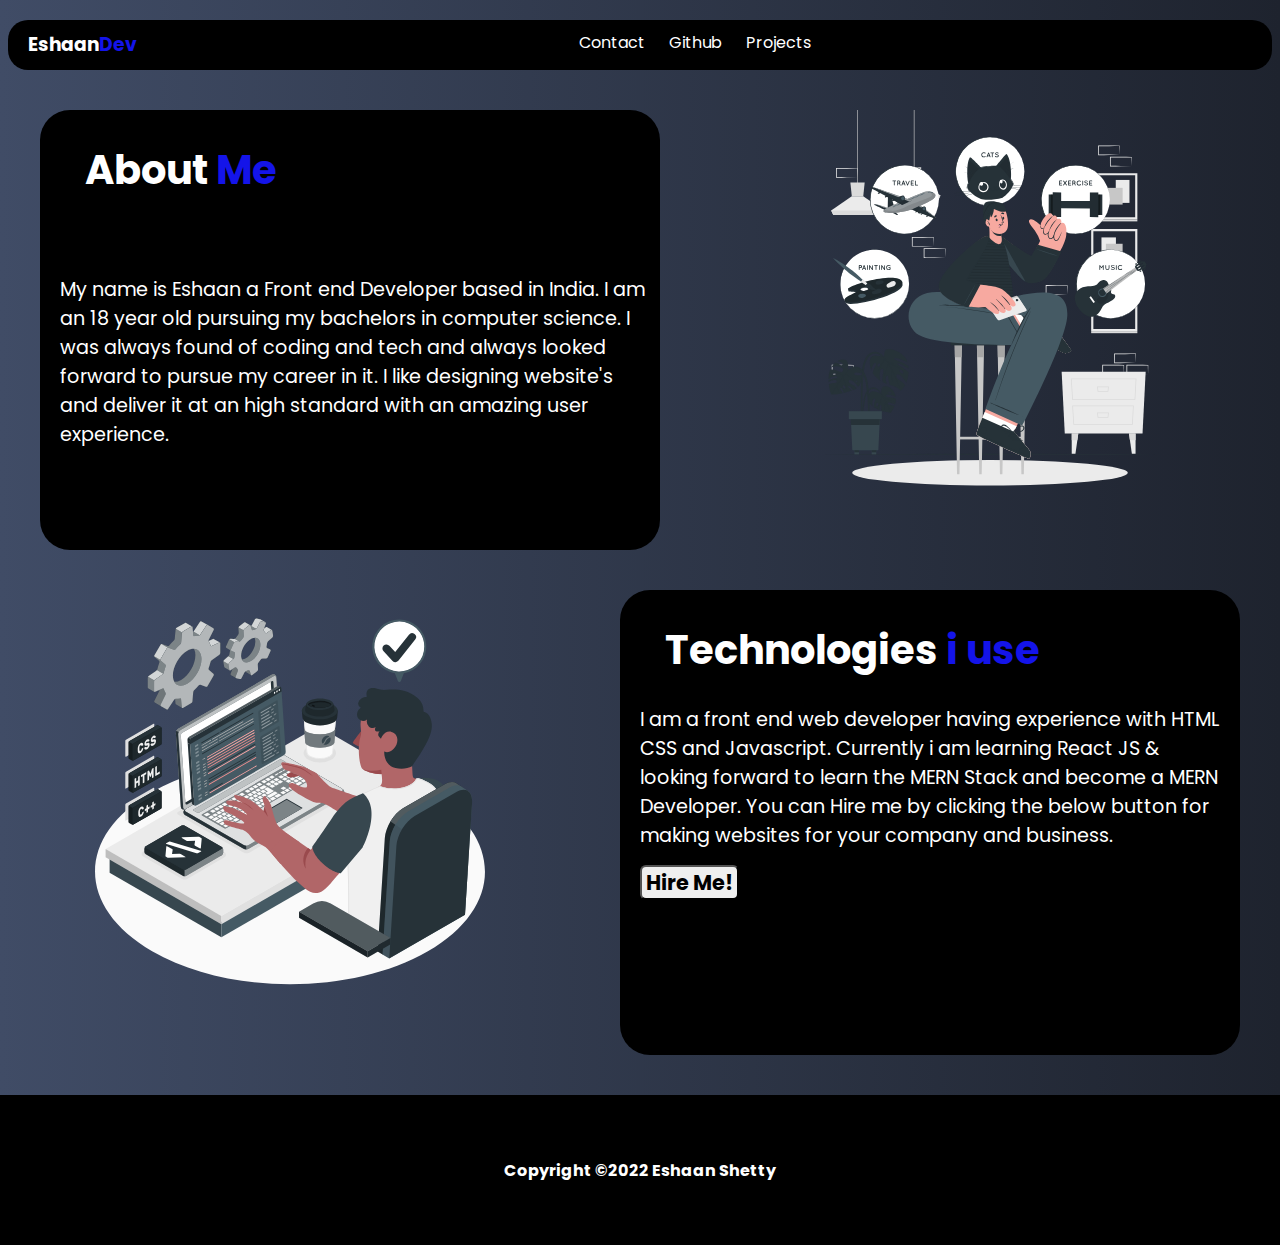
==== index.html @ 3ba1454e "commit master" ====
<!DOCTYPE html>
<html lang="en">

<head>
    <meta charset="UTF-8">
    <meta http-equiv="X-UA-Compatible" content="IE=edge">
    <meta name="viewport" content="width=device-width, initial-scale=1.0">
    <title>Example Website</title>
    <link rel="stylesheet" href="./css/style.css">
    <link rel="stylesheet" href="./css/resstyle.css">
</head>
 

<body>
 <script>
     const menu  = document.querySelector('.menu');
const nav  = document.querySelector('nav');

menu.addEventListener('click',() =>{
 nav.classList.add('open-nav');
})
 </script>

    <div class="nav-bar">
        <header>
            <h3>Eshaan<span>Dev</span></h3>
            <nav>
                
                <ul>
                    <li><a href="">Contact</a></li>
                    <li><a href="https://github.com/EshaanDev">Github</a></li>
                    <li><a href="">Projects</a></li>
                </ul>

                
            </nav>
            <div class="img-btn"><img src="images/menu.svg" alt="" class="menu"></div>
        </header>
    </div>

    <main>
        <div class="section-1">
            <div class="about">
                <h2 class="sub-head">About <span>Me</span></h2>
                <br>
                <br>
                <br>

                <p>
                  My name is Eshaan a Front end Developer based in India. 
                  I am an 18 year old pursuing my bachelors in computer science.
                  I was always found of coding and tech and always looked forward to pursue my career in it.
                  I like designing website's and deliver it at an high standard with an amazing user experience.

                </p>
            </div>
            <img class="about-image" src="images/About me-cuate.svg" alt="">
        </div>

        <div class="section-2">
            <img class="about-image-2" src="images/Hand coding-amico.svg" alt="">
            <div class="about-2">
                <h2 class="sub-head-2">Technologies <span>i use</span></h2>
                <br>
                <p>
                  I am a front end web developer having experience with HTML CSS and Javascript.
                  Currently i am learning React JS & looking forward to  learn the MERN Stack and become a MERN Developer.
                  You can Hire me by clicking the below button for making websites for your company and business.
                  

                </p>
                <button><a class="hire-btn" href="">Hire Me!</a></button>
            </div>

        </div>

    </main>

    <footer>
        <h4>Copyright &copy2022 Eshaan Shetty </h3>
    </footer>

</body>

</html>
---- css/style.css ----
@import url('https://fonts.googleapis.com/css2?family=Poppins&display=swap');

*{
    margin: 0;
    padding: 0;
    font-family: 'Poppins', sans-serif, Arial;
}


body{
    background-image: linear-gradient(to right, rgb(64, 76, 102), rgb(30, 35, 46));
}


header{
    display: flex;
    justify-content: space-between;
    background-color: black;
    margin-top: 20px;
    height: 50px;
    border-radius: 20px;
    margin-right: 8px;
    margin-left: 8px;
   

}

.open-nav{
    transform: translateX(0%);
}

nav{
    display: flex;
  
   
    padding-top: 10px;
    
}

h3{
    padding-top: 10px;
    color: white;
    padding-left: 20px;
    cursor: pointer;
    transition: transform .5s;
}

span{
    color: rgb(20, 20, 233);
}

li {
    display: inline-block;
    text-decoration: none;
    padding-right: 20px;
    transition: transform .5s;
}

h3:hover,li:hover{
    transform: translateY(-5px);
}

a{
    text-decoration: none;
    color: white;
}

/*MAIN*/

.section-1{
    margin-top: 40px;
    display: flex;
    justify-content: space-between;

}

.about{
    background-color: black;
    color: white;
    height: 400px; 
    width: 600px;    
    margin-left: 40px;
    padding: 30px 10px 10px 10px;
    border-radius: 30px;
}

p{
    font-size: 1.2rem;
}

.about-image{
    height: 400px;
    margin-right: 90px;
    
}


.sub-head{
    font-size: 2.5rem;
    padding-left: 35px;
    transition: transform .5s;
}

.sub-head:hover{
    transform: translateY(-5px);
}

.section-2{
    margin-top: 40px;
    display: flex;
    justify-content: space-between;

}

.about-2{
    background-color: black;
    color: white;
    height: 425px; 
    width: 600px;    
    margin-right: 40px;
    padding: 30px 10px 10px 10px;
    border-radius: 30px;

}

p{
    font-size: 1.2rem;
    padding-left: 10px;
}

.about-image-2{
    height: 400px;
    margin-left: 90px;
    
}


.sub-head-2{
    font-size: 2.5rem;
    padding-left: 35px;
    transition: transform .5s;
}

.sub-head-2:hover{
    transform: translateY(-5px);
}

button{
    border-radius: 6px;
  margin-top: 15px;
  margin-left: 10px;
  transition: transform .5s;
}

.hire-btn{
    color: black;
    font-weight: bold;
    font-size: 1.3rem;
    
    padding: 4px 4px 4px 4px;
}

.hire-btn:hover, button:hover{
    transform: translateY(-5px);
    background-color: black;
    border: 1px solid;
    border-color: white;
    color: white;
    font-weight: 100;
}

footer{
    display: flex;
    height: 150px;
    margin-top: 40px;
    background-color: black;
    color: white;
    justify-content: center;
    align-items: center;

}
---- css/resstyle.css ----
/*Responsive Designing*/

@media only screen and (max-width: 909px) {
    
  .section-1{
      flex-direction: column;
  }

  .about{
      width: 300px;
  }

  .sub-head{
      font-size: 1.5rem;
  }

  p{
      font-size: 1rem;
  }

  .about-image{
      float: right;
  }

  .section-2{
      flex-direction: column-reverse;
      margin-left: 30px;
  }

  .about-2{
      width: 300px;
      justify-content: center;
  }

  .sub-head-2{
      font-size: 1.5rem;
  }
}

@media only screen and (max-width: 463px) {



ul{
    top: 0;
    padding-top: 40px;
    display: flex;
    flex-direction: column;
    gap: 10px;
    position: absolute;
    right: 0;
    background-color: white;
    height: 100vh;
    width: 50%;
    z-index: 999;
   transform: translateX(100%);
   transition: transform .5s;
    
}
a{
    color: black;
}

.img-btn{
    margin-top: 10px;
    padding-right: 20px;
}
  .menu{
      height: 30px;
      border-radius: 3px;
      
      background-color: rgb(254, 254, 255);
    }

}
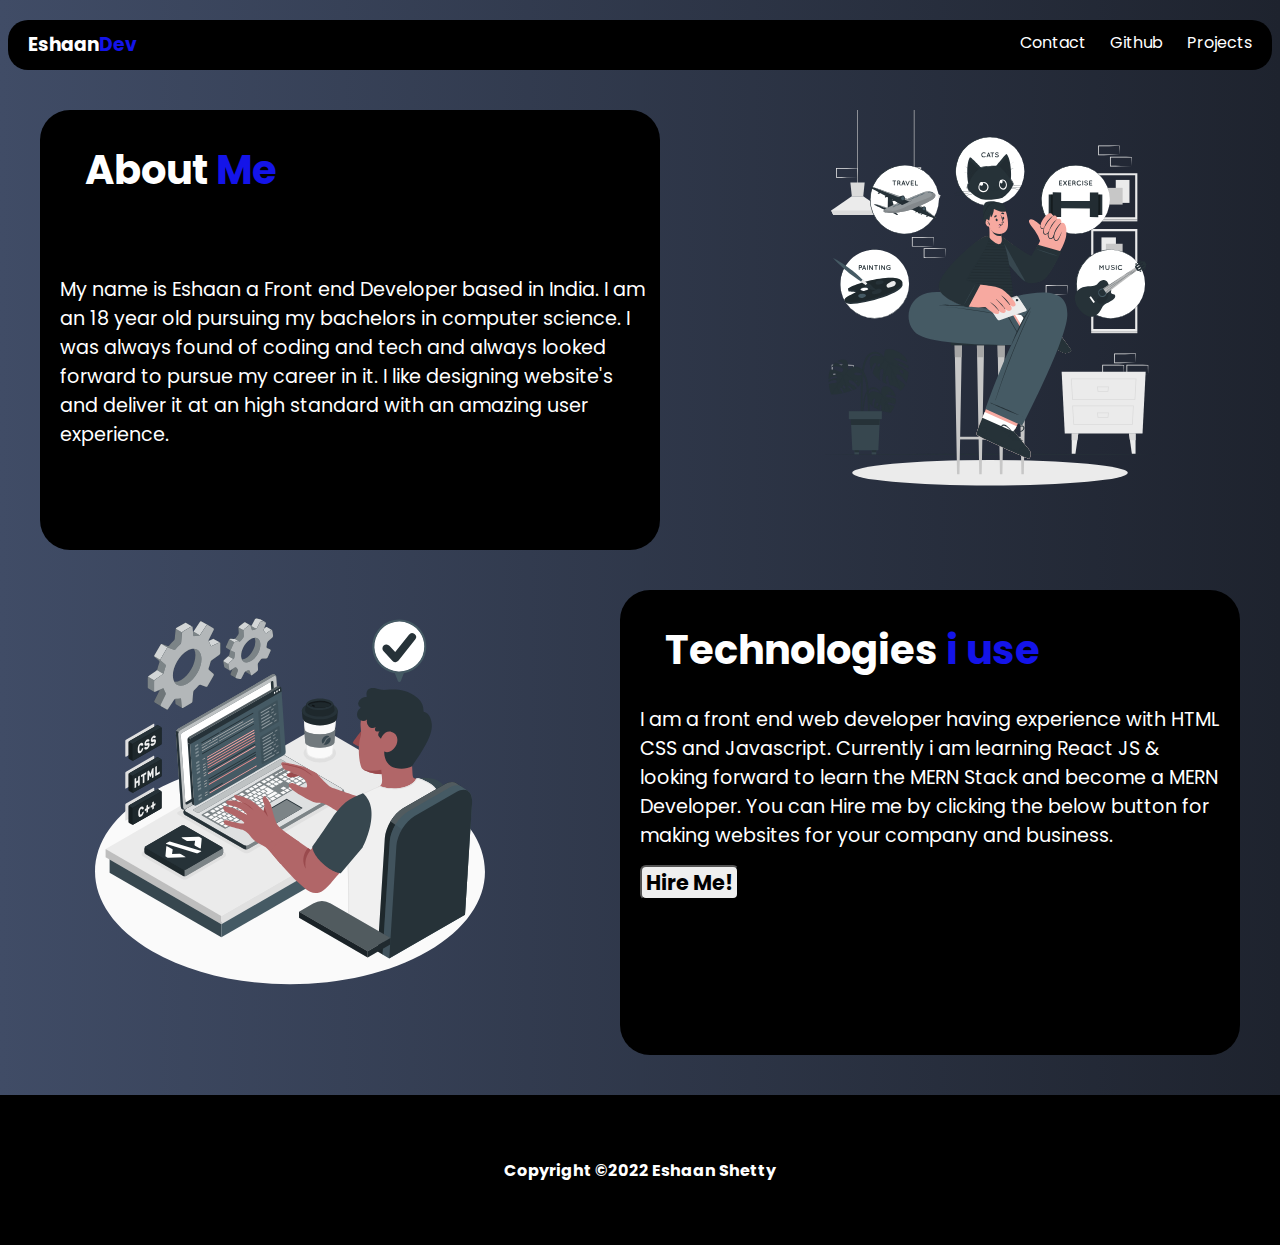
==== commit c8358503: "commit master" ====
--- a/index.html
+++ b/index.html
@@ -9,32 +9,32 @@
     <link rel="stylesheet" href="./css/style.css">
     <link rel="stylesheet" href="./css/resstyle.css">
 </head>
- 
+
 
 <body>
- <script>
-     const menu  = document.querySelector('.menu');
-const nav  = document.querySelector('nav');
+    <script>
+        const menu = document.querySelector('.img-btn');
+        const nav = document.querySelector('.nav-bar');
 
-menu.addEventListener('click',() =>{
- nav.classList.add('open-nav');
-})
- </script>
+        menu.addEventListener('click', () => {
+            nav.classList.add('open-nav');
+        })
+    </script>
 
     <div class="nav-bar">
-        <header>
+        <header>    
             <h3>Eshaan<span>Dev</span></h3>
             <nav>
-                
+
                 <ul>
                     <li><a href="">Contact</a></li>
                     <li><a href="https://github.com/EshaanDev">Github</a></li>
                     <li><a href="">Projects</a></li>
                 </ul>
 
-                
+
             </nav>
-            <div class="img-btn"><img src="images/menu.svg" alt="" class="menu"></div>
+            <!-- <div class="img-btn"><img src="images/menu.svg" alt="" class="menu"></div> -->
         </header>
     </div>
 
@@ -47,10 +47,10 @@
                 <br>
 
                 <p>
-                  My name is Eshaan a Front end Developer based in India. 
-                  I am an 18 year old pursuing my bachelors in computer science.
-                  I was always found of coding and tech and always looked forward to pursue my career in it.
-                  I like designing website's and deliver it at an high standard with an amazing user experience.
+                    My name is Eshaan a Front end Developer based in India.
+                    I am an 18 year old pursuing my bachelors in computer science.
+                    I was always found of coding and tech and always looked forward to pursue my career in it.
+                    I like designing website's and deliver it at an high standard with an amazing user experience.
 
                 </p>
             </div>
@@ -63,13 +63,14 @@
                 <h2 class="sub-head-2">Technologies <span>i use</span></h2>
                 <br>
                 <p>
-                  I am a front end web developer having experience with HTML CSS and Javascript.
-                  Currently i am learning React JS & looking forward to  learn the MERN Stack and become a MERN Developer.
-                  You can Hire me by clicking the below button for making websites for your company and business.
-                  
+                    I am a front end web developer having experience with HTML CSS and Javascript.
+                    Currently i am learning React JS & looking forward to learn the MERN Stack and become a MERN
+                    Developer.
+                    You can Hire me by clicking the below button for making websites for your company and business.
+
 
                 </p>
-                <button><a class="hire-btn" href="">Hire Me!</a></button>
+                <button><a class="hire-btn" href="mail.html">Hire Me!</a></button>
             </div>
 
         </div>
--- a/css/resstyle.css
+++ b/css/resstyle.css
@@ -41,35 +41,4 @@
 
 
 
-ul{
-    top: 0;
-    padding-top: 40px;
-    display: flex;
-    flex-direction: column;
-    gap: 10px;
-    position: absolute;
-    right: 0;
-    background-color: white;
-    height: 100vh;
-    width: 50%;
-    z-index: 999;
-   transform: translateX(100%);
-   transition: transform .5s;
-    
-}
-a{
-    color: black;
-}
-
-.img-btn{
-    margin-top: 10px;
-    padding-right: 20px;
-}
-  .menu{
-      height: 30px;
-      border-radius: 3px;
-      
-      background-color: rgb(254, 254, 255);
-    }
-
 }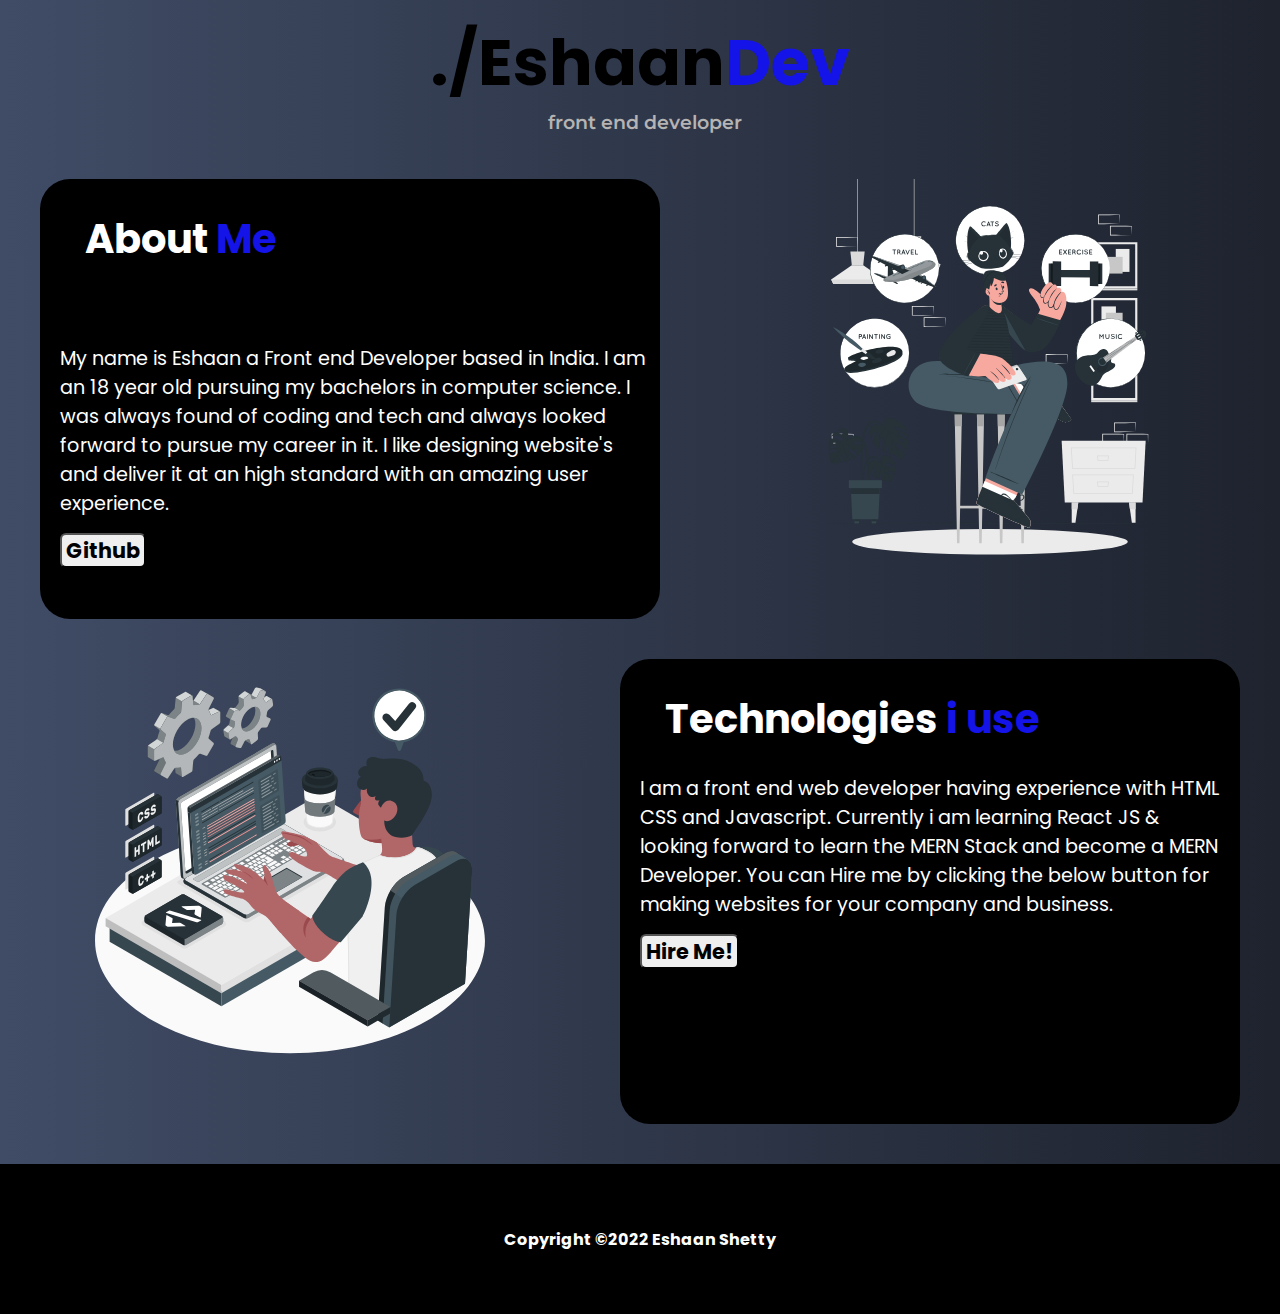
==== commit c7c67bff: "commit master" ====
--- a/index.html
+++ b/index.html
@@ -12,31 +12,12 @@
 
 
 <body>
-    <script>
-        const menu = document.querySelector('.img-btn');
-        const nav = document.querySelector('.nav-bar');
+   
 
-        menu.addEventListener('click', () => {
-            nav.classList.add('open-nav');
-        })
-    </script>
-
-    <div class="nav-bar">
-        <header>    
-            <h3>Eshaan<span>Dev</span></h3>
-            <nav>
-
-                <ul>
-                    <li><a href="">Contact</a></li>
-                    <li><a href="https://github.com/EshaanDev">Github</a></li>
-                    <li><a href="">Projects</a></li>
-                </ul>
-
-
-            </nav>
-            <!-- <div class="img-btn"><img src="images/menu.svg" alt="" class="menu"></div> -->
-        </header>
-    </div>
+    <header>
+        <h1>./Eshaan<span>Dev</span></h1>
+        <div><p class="whoami">front end developer</p></div>
+    </header>
 
     <main>
         <div class="section-1">
@@ -53,6 +34,9 @@
                     I like designing website's and deliver it at an high standard with an amazing user experience.
 
                 </p>
+                <button><a class="hire-btn"
+                        href="https://github.com/EshaanDev">
+                        Github</a></button>
             </div>
             <img class="about-image" src="images/About me-cuate.svg" alt="">
         </div>
@@ -70,7 +54,9 @@
 
 
                 </p>
-                <button><a class="hire-btn" href="mail.html">Hire Me!</a></button>
+                <button><a class="hire-btn"
+                        href="https://mail.google.com/mail/u/0/#inbox?compose=DmwnWsLVLMHtBwqVJDKSBGcqPwFvSfJvmtsXsJGkgZzQlGdMdCJPcQLVsCgzRSXjVPjwJbdqVKJq">Hire
+                        Me!</a></button>
             </div>
 
         </div>
--- a/css/style.css
+++ b/css/style.css
@@ -1,4 +1,5 @@
 @import url('https://fonts.googleapis.com/css2?family=Poppins&display=swap');
+@import url('https://fonts.googleapis.com/css2?family=Montserrat:wght@200&display=swap');
 
 *{
     margin: 0;
@@ -14,28 +15,35 @@
 
 header{
     display: flex;
-    justify-content: space-between;
-    background-color: black;
+    flex-direction: column;
     margin-top: 20px;
-    height: 50px;
-    border-radius: 20px;
-    margin-right: 8px;
-    margin-left: 8px;
+    justify-content: center;
+    align-items: center;
+    transform: translateY(-5px);
+}
+
+.whoami{
+    color: rgb(182, 179, 179);
+    font-family: 'Montserrat';
+    font-weight: 600;
+}
+
+h1{
+    font-size: 4rem;
    
+   
+}
 
+header:hover{
+    transition: transform .5s;
 }
+
 
 .open-nav{
     transform: translateX(0%);
 }
 
-nav{
-    display: flex;
-  
-   
-    padding-top: 10px;
-    
-}
+
 
 h3{
     padding-top: 10px;
@@ -49,14 +57,8 @@
     color: rgb(20, 20, 233);
 }
 
-li {
-    display: inline-block;
-    text-decoration: none;
-    padding-right: 20px;
-    transition: transform .5s;
-}
 
-h3:hover,li:hover{
+h3:hover{
     transform: translateY(-5px);
 }
 
--- a/css/resstyle.css
+++ b/css/resstyle.css
@@ -8,6 +8,8 @@
 
   .about{
       width: 300px;
+      height: 450px;
+      
   }
 
   .sub-head{
@@ -18,9 +20,7 @@
       font-size: 1rem;
   }
 
-  .about-image{
-      float: right;
-  }
+
 
   .section-2{
       flex-direction: column-reverse;
@@ -37,8 +37,3 @@
   }
 }
 
-@media only screen and (max-width: 463px) {
-
-
-
-}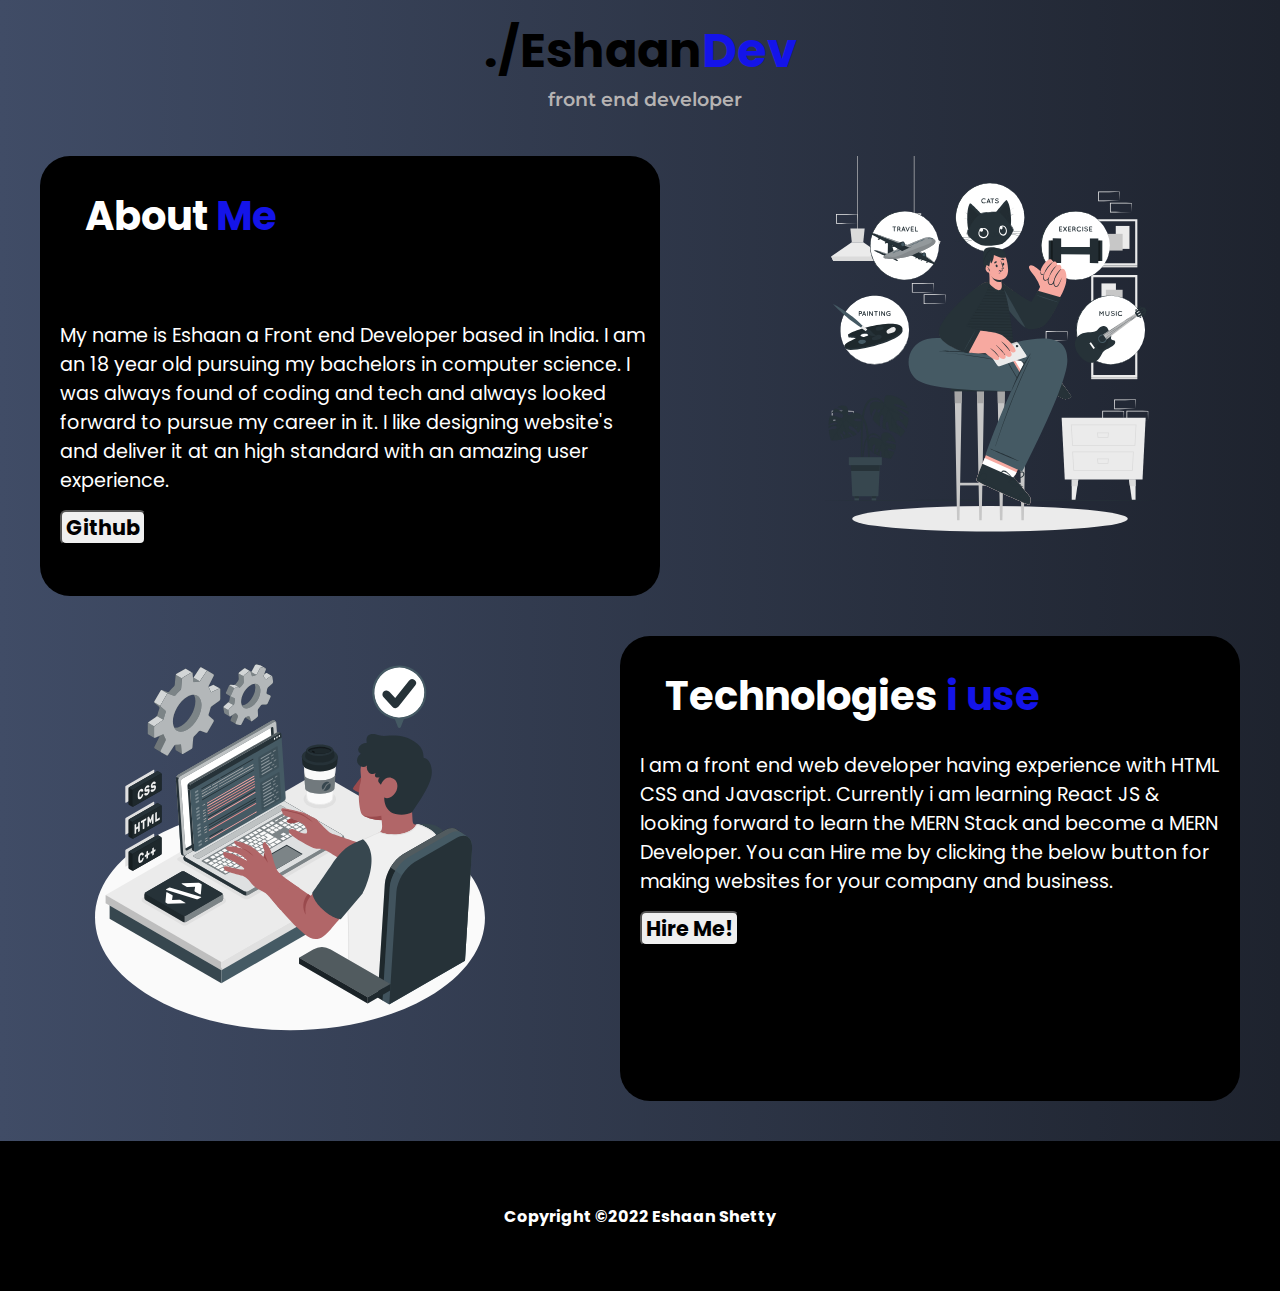
==== commit fc2521d7: "commit master" ====
--- a/index.html
+++ b/index.html
@@ -5,7 +5,7 @@
     <meta charset="UTF-8">
     <meta http-equiv="X-UA-Compatible" content="IE=edge">
     <meta name="viewport" content="width=device-width, initial-scale=1.0">
-    <title>Example Website</title>
+    <title>EshaanDev</title>
     <link rel="stylesheet" href="./css/style.css">
     <link rel="stylesheet" href="./css/resstyle.css">
 </head>
--- a/css/style.css
+++ b/css/style.css
@@ -29,7 +29,7 @@
 }
 
 h1{
-    font-size: 4rem;
+    font-size: 3rem;
    
    
 }
--- a/css/resstyle.css
+++ b/css/resstyle.css
@@ -1,7 +1,8 @@
 /*Responsive Designing*/
 
 @media only screen and (max-width: 909px) {
-    
+
+
   .section-1{
       flex-direction: column;
   }
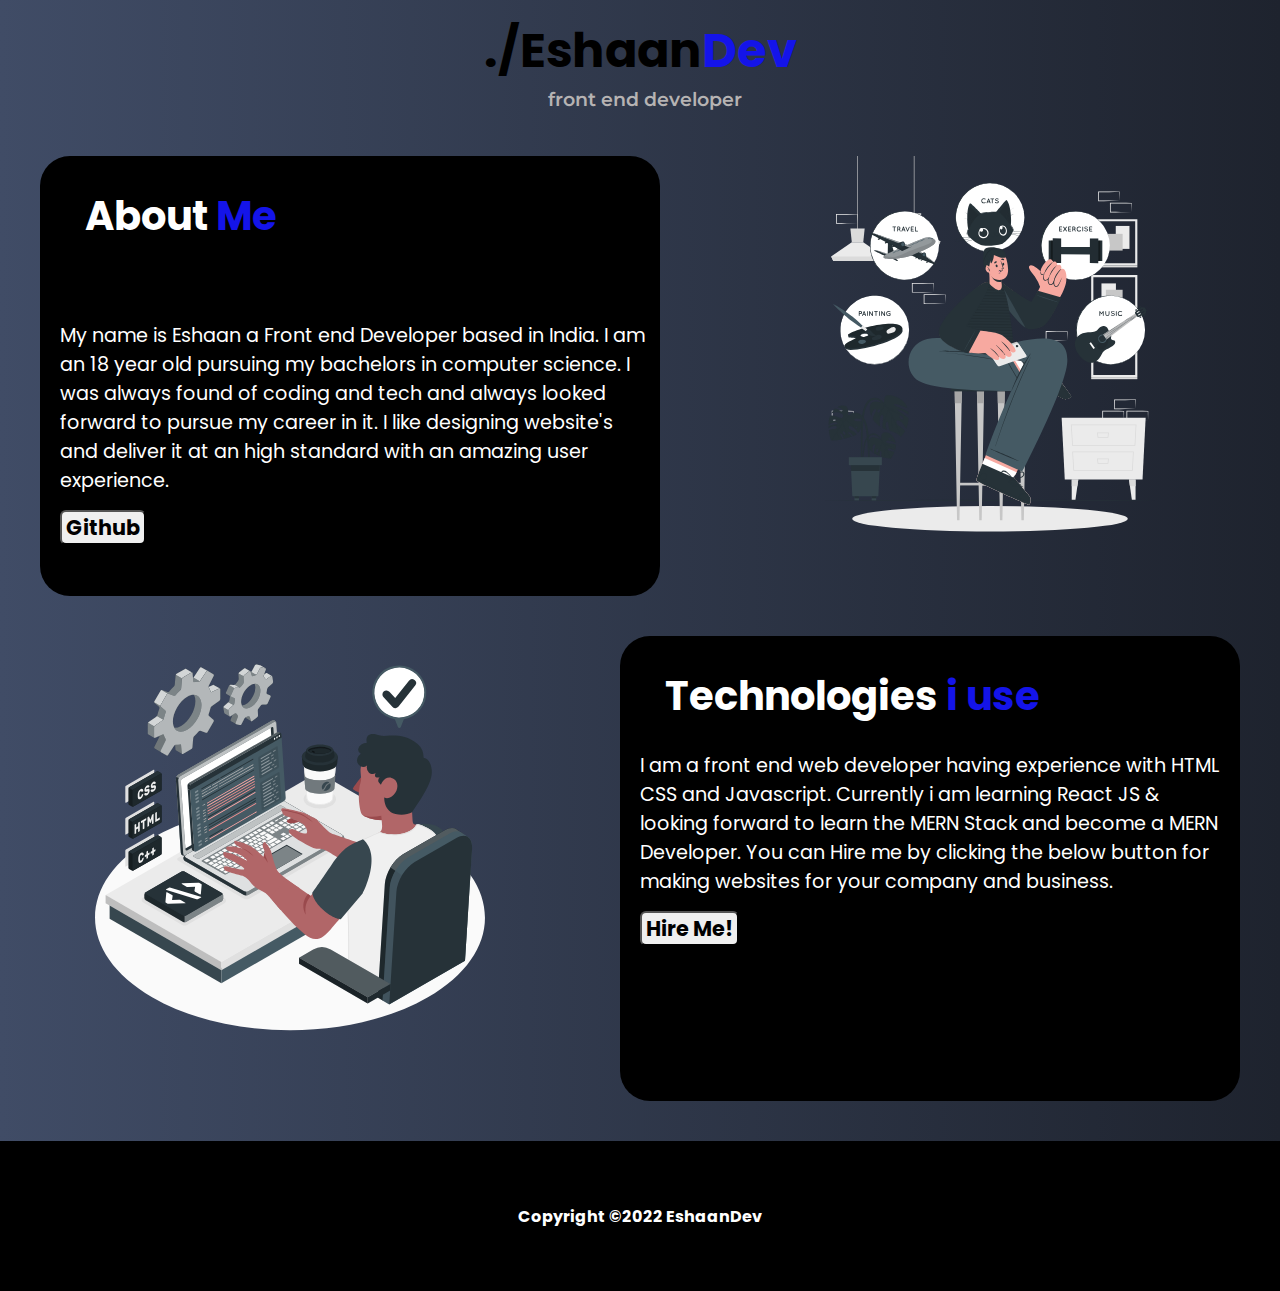
==== commit 9ff687c9: "commit master" ====
--- a/index.html
+++ b/index.html
@@ -64,7 +64,7 @@
     </main>
 
     <footer>
-        <h4>Copyright &copy2022 Eshaan Shetty </h3>
+        <h4>Copyright &copy2022 EshaanDev </h3>
     </footer>
 
 </body>
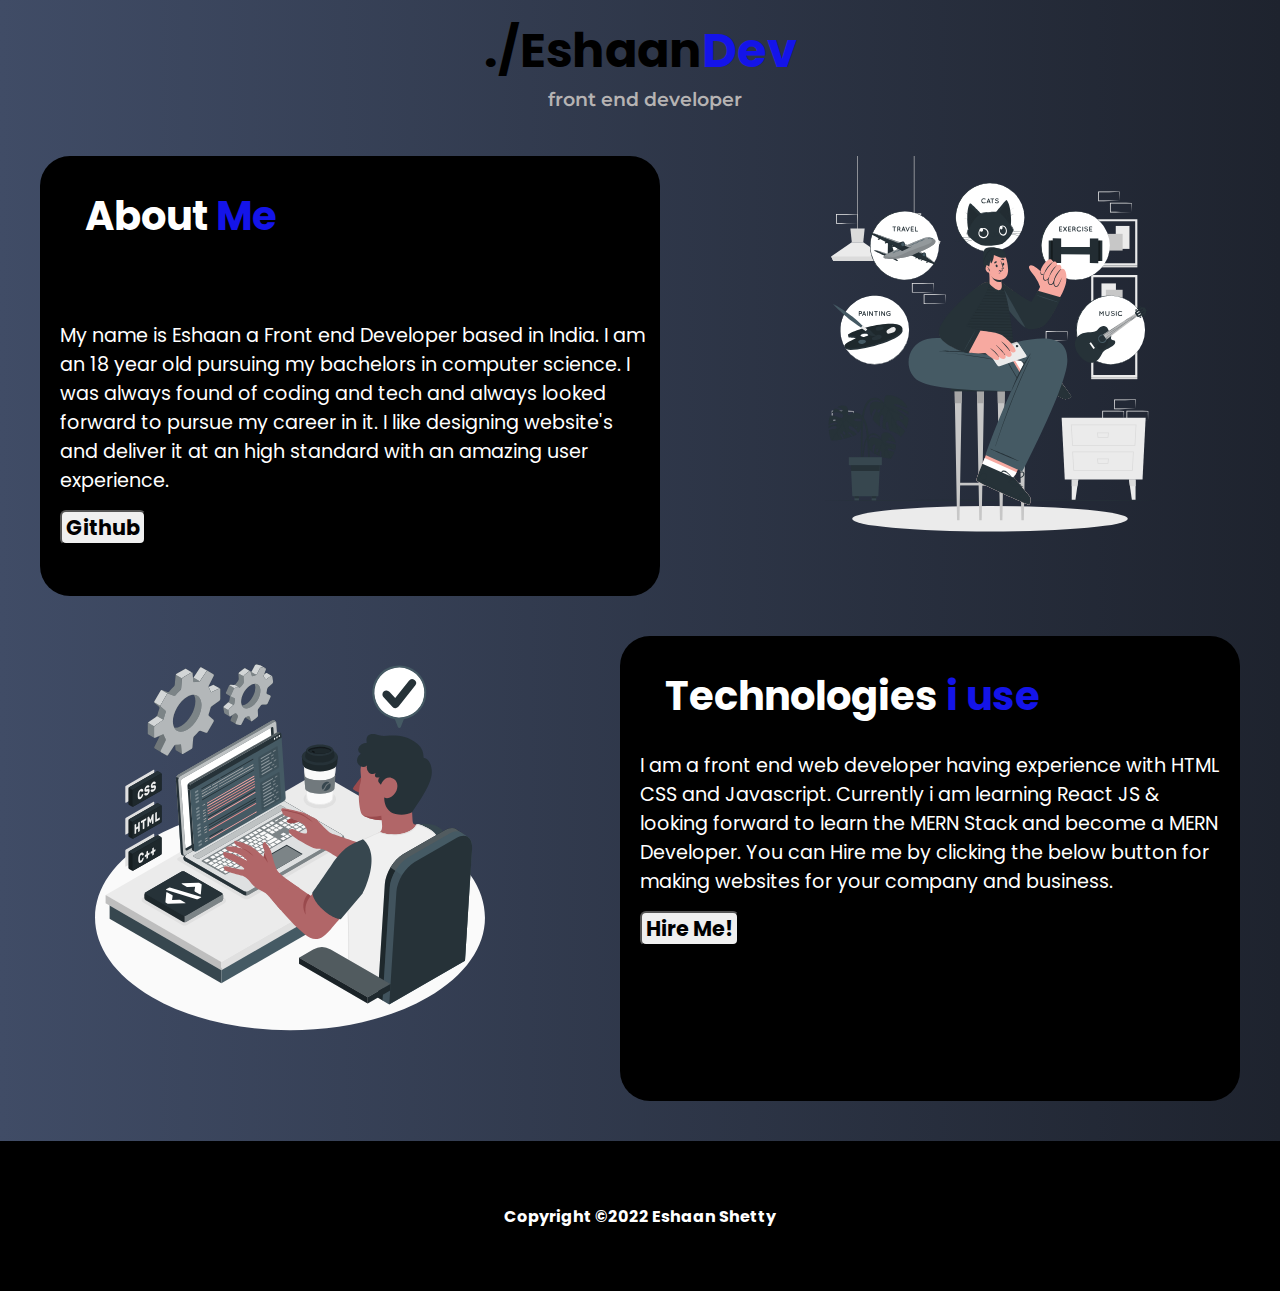
==== commit b4c445d9: "commit master" ====
--- a/index.html
+++ b/index.html
@@ -64,9 +64,13 @@
     </main>
 
     <footer>
-        <h4>Copyright &copy2022 EshaanDev </h3>
+        <h4>Copyright &copy2022 Eshaan Shetty</h3>
     </footer>
+   
 
+
+    <script src="https://cdnjs.cloudflare.com/ajax/libs/gsap/3.10.4/gsap.min.js"></script>
+    <script src="/profile/js/script.js"></script>
 </body>
 
 </html>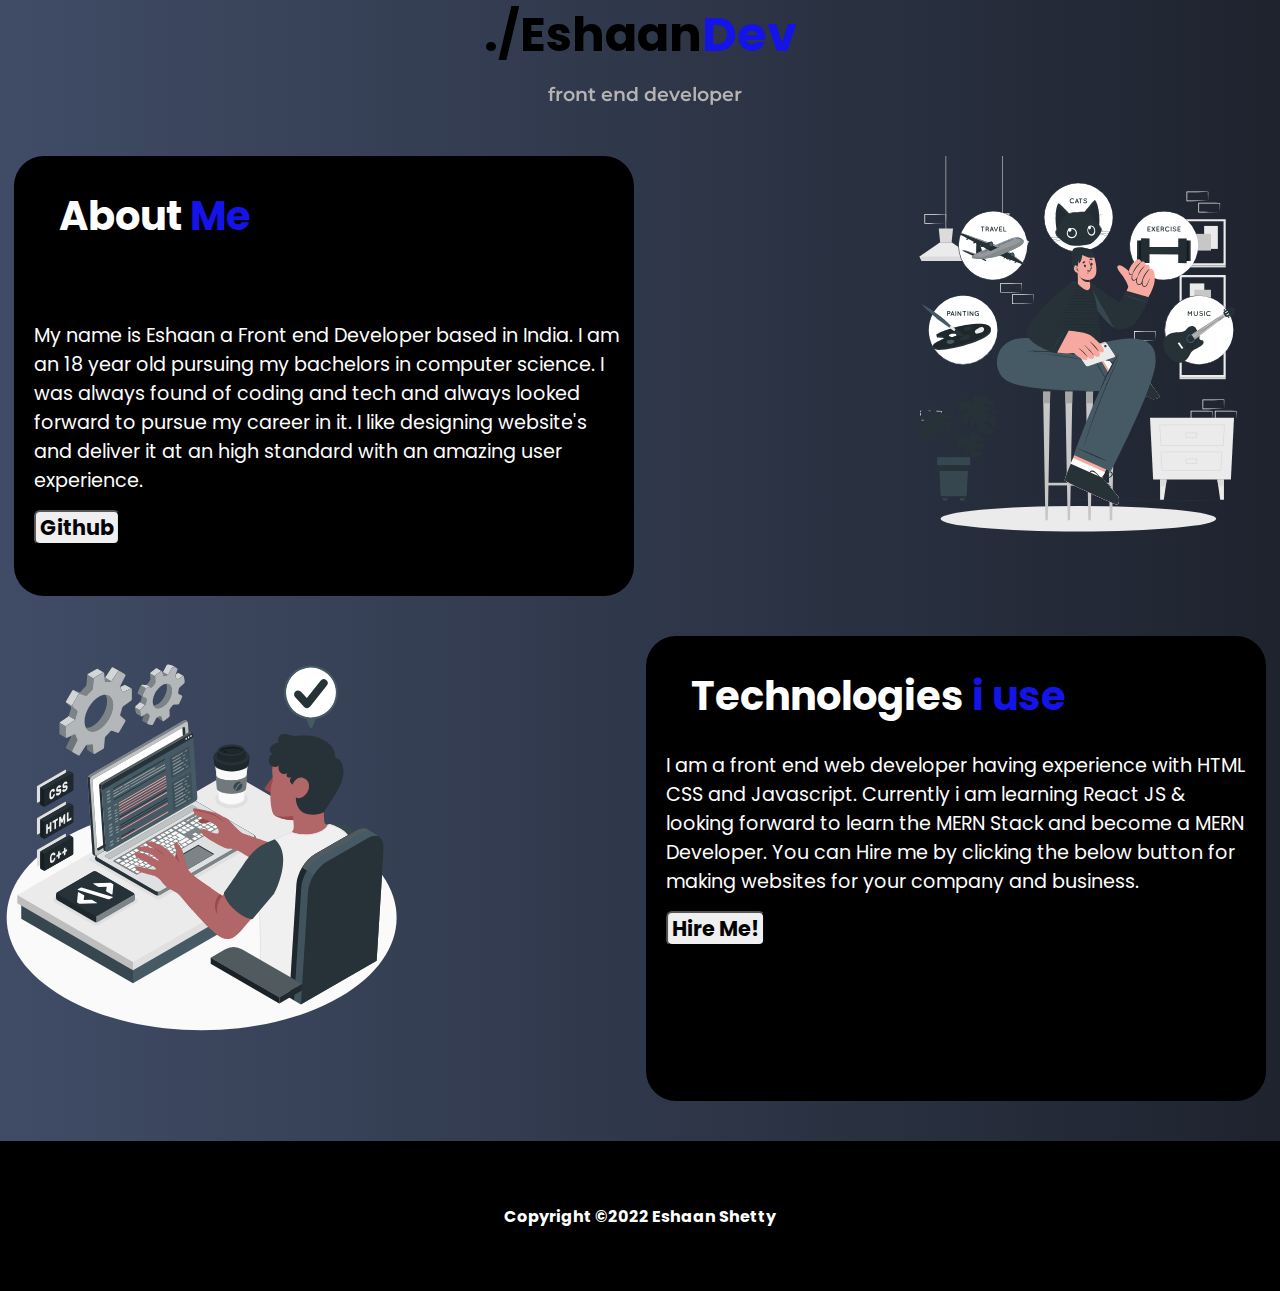
==== commit b1002185: "commit master" ====
--- a/index.html
+++ b/index.html
@@ -70,7 +70,7 @@
 
 
     <script src="https://cdnjs.cloudflare.com/ajax/libs/gsap/3.10.4/gsap.min.js"></script>
-    <script src="/profile/js/script.js"></script>
+    <script src="./js/script.js"></script>
 </body>
 
 </html>